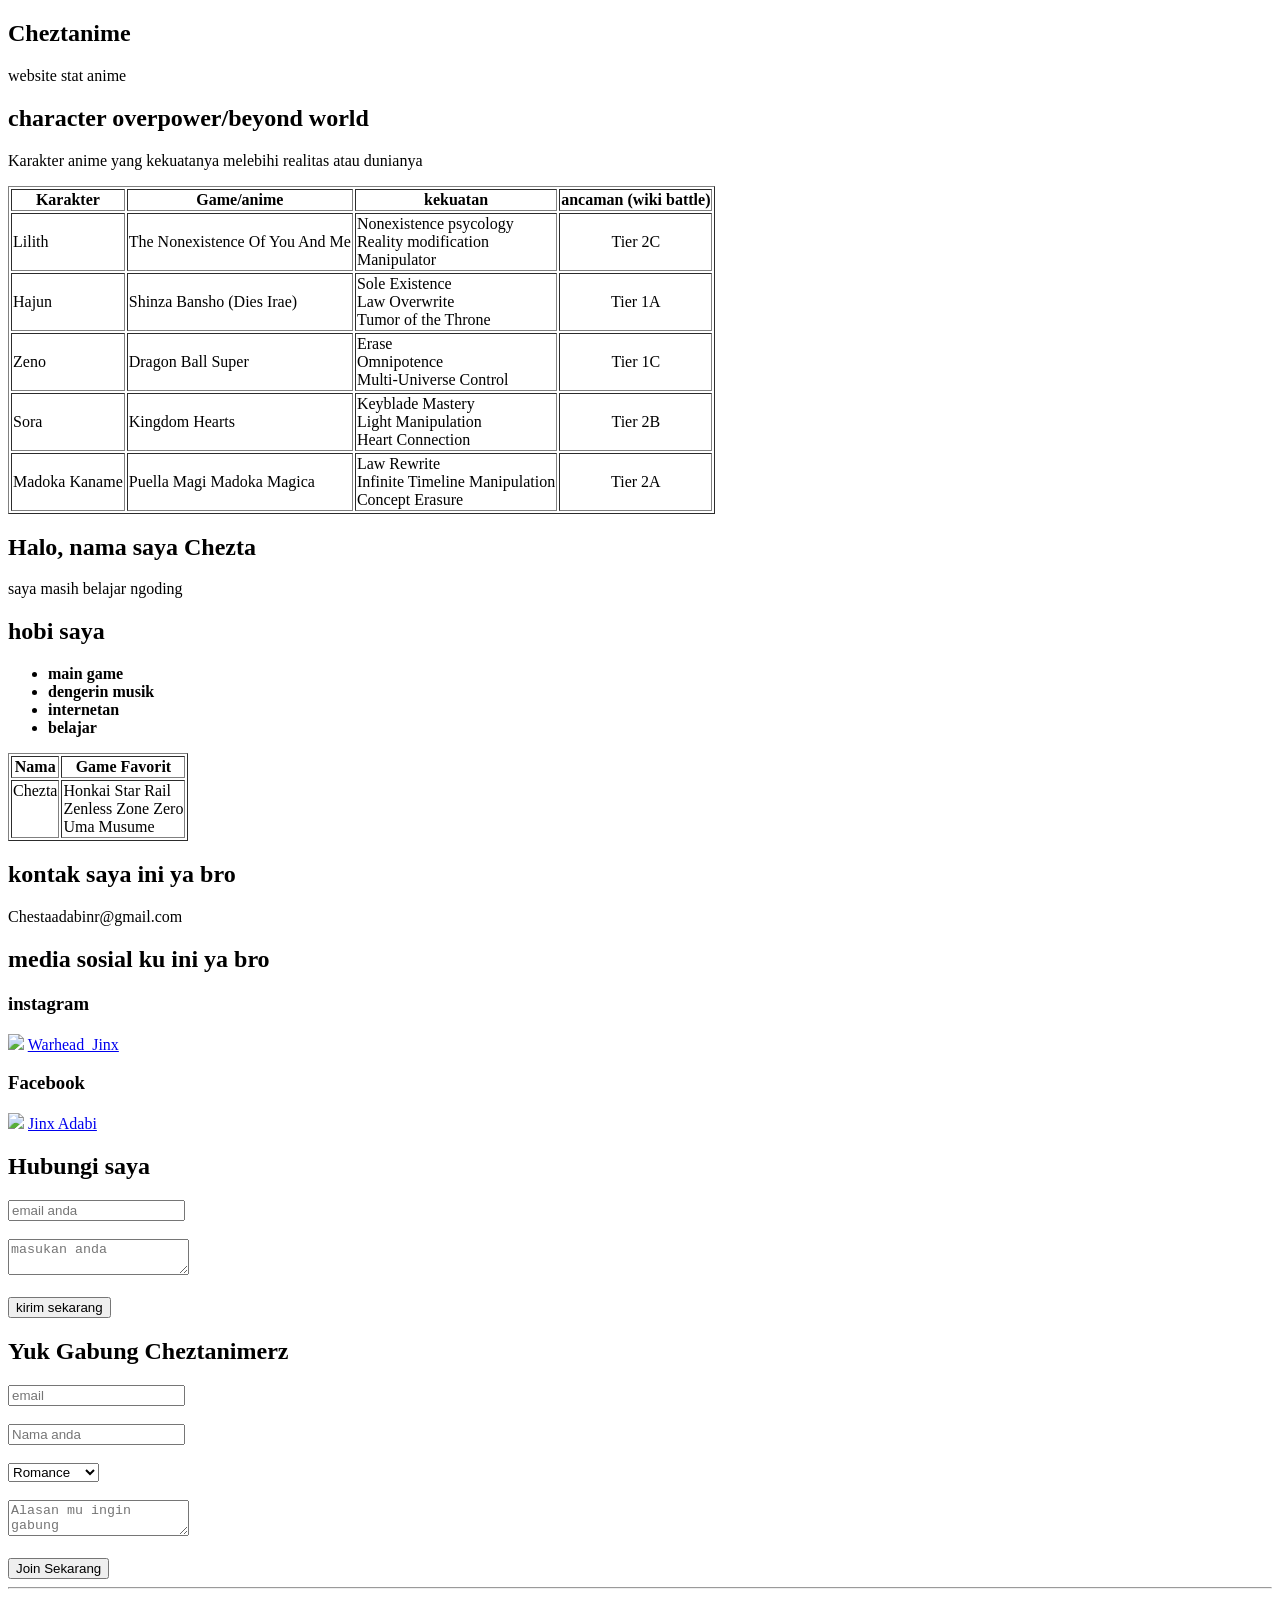
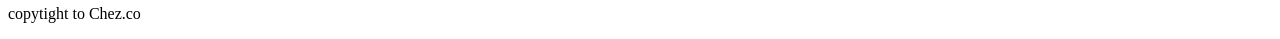
==== cihuy.html @ 6c2f306f "soal latihan cloude" ====
<!DOCTYPE html>
<html lang="en">
<head>
    <meta charset="UTF-8">
    <meta name="viewport" content="width=device-width, initial-scale=1.0">
    <title>Cheztanime</title>
</head>
<body>
    <!-- section 1 header-->
     <section><h1>Cheztanime</h1>
    <p>website stat anime</p>
    </section>
    <!-- section 2 Tier Karakter-->
     <section>
    <h2>character overpower/beyond world</h2>
    <p>Karakter anime yang kekuatanya melebihi realitas atau dunianya</p>
    <table border="1">
        <tr>
            <th>Karakter</th>
            <th>Game/anime</th>
            <th>kekuatan</th>
            <th>ancaman (wiki battle)</th>
        </tr>
        <tr>
            <td>Lilith</td>
            <td>The Nonexistence Of You And Me </td>
            <td>Nonexistence psycology <br>
            Reality modification <br>
            Manipulator </td>
            <td valign="middle" align="center">Tier 2C </td>
        </tr>
        <tr>
            <td>Hajun</td>
            <td>Shinza Bansho (Dies Irae)</td>
            <td>Sole Existence <br>
            Law Overwrite <br>
            Tumor of the Throne </td>
            <td valign="middle" align="center">Tier 1A </td>
        </tr>
        <tr>
            <td>Zeno</td>
            <td>Dragon Ball Super</td>
            <td>Erase <br>
            Omnipotence <br>
            Multi-Universe Control </td>
            <td valign="middle" align="center">Tier 1C </td>
        </tr>
        <tr>
            <td>Sora</td>
            <td>Kingdom Hearts</td>
            <td>Keyblade Mastery <br>
            Light Manipulation <br>
            Heart Connection </td>
            <td valign="middle" align="center">Tier 2B </td>
        </tr>
        <td>Madoka Kaname</td>
            <td>Puella Magi Madoka Magica</td>
            <td>Law Rewrite <br>
            Infinite Timeline Manipulation <br>
            Concept Erasure </td>
            <td valign="middle" align="center">Tier 2A </td>
     </table>
     </section>
     <!-- section 3 profil gw-->
      <section>
      <h1>Halo, nama saya <strong>Chezta</strong></h1>
    <p>saya masih belajar ngoding</p>

    <h2>hobi saya</h2>
    <ul>
      <li><strong>main game</strong> </li>
      <li><strong>dengerin musik</strong> </li>
      <li><Strong>internetan</Strong> </li>
      <li><Strong>belajar</Strong> </li>
    </ul>
    <table border="1">
      <tr> 
        <th>Nama</th>
        <th>Game Favorit</th>
      </tr>
      <tr>
        <td valign="top">Chezta</td>
        <td>
          Honkai Star Rail <br>
          Zenless Zone Zero <br>
          Uma Musume
        </td>
      </tr>
    </table>
    <h2>kontak saya ini ya bro</h2>
    <p>Chestaadabinr@gmail.com</p>

    <h2>media sosial ku ini ya bro</h2>

    <h3>instagram</h3>
    <p>
      <img src="https://img.icons8.com/color/48/instagram-new.png" width="20">
      <a href="https://www.instagram.com/warhead_sinz/?theme=dark" target="_blank">Warhead_Jinx</a>
    </p>

    <h3>Facebook</h3>
    <p>
      <img src="https://img.icons8.com/color/48/facebook.png" width="20">
      <a href="https://www.facebook.com/profile.php?id=100091739142949" target="_blank">Jinx Adabi</a>
    </p>
    <h2>Hubungi saya</h2>
    <input type="text" placeholder="email anda"> <br><br>
    <textarea placeholder="masukan anda"></textarea><br><br>
    <button>kirim sekarang</button>
    </section>
    <!-- section 4 Join community-->
     <section>
     <h2>Yuk Gabung Cheztanimerz</h2>
     <input type="text" placeholder="email"> <br><br>
     <input type="text" placeholder="Nama anda"> <br><br>
     <select> 
        <option>Romance</option>
        <option>Action</option>
        <option>Slice of Life</option>
        <option>mystery</option>
        <option>Ecchi</option>
    </select> <br><br>
    <textarea placeholder="Alasan mu ingin gabung"></textarea><br><br>
    <button>Join Sekarang</button>
    </section>
    <!-- section 5 Footer-->
     <hr>
     <p>copytight to Chez.co</p>
</body>
</html>
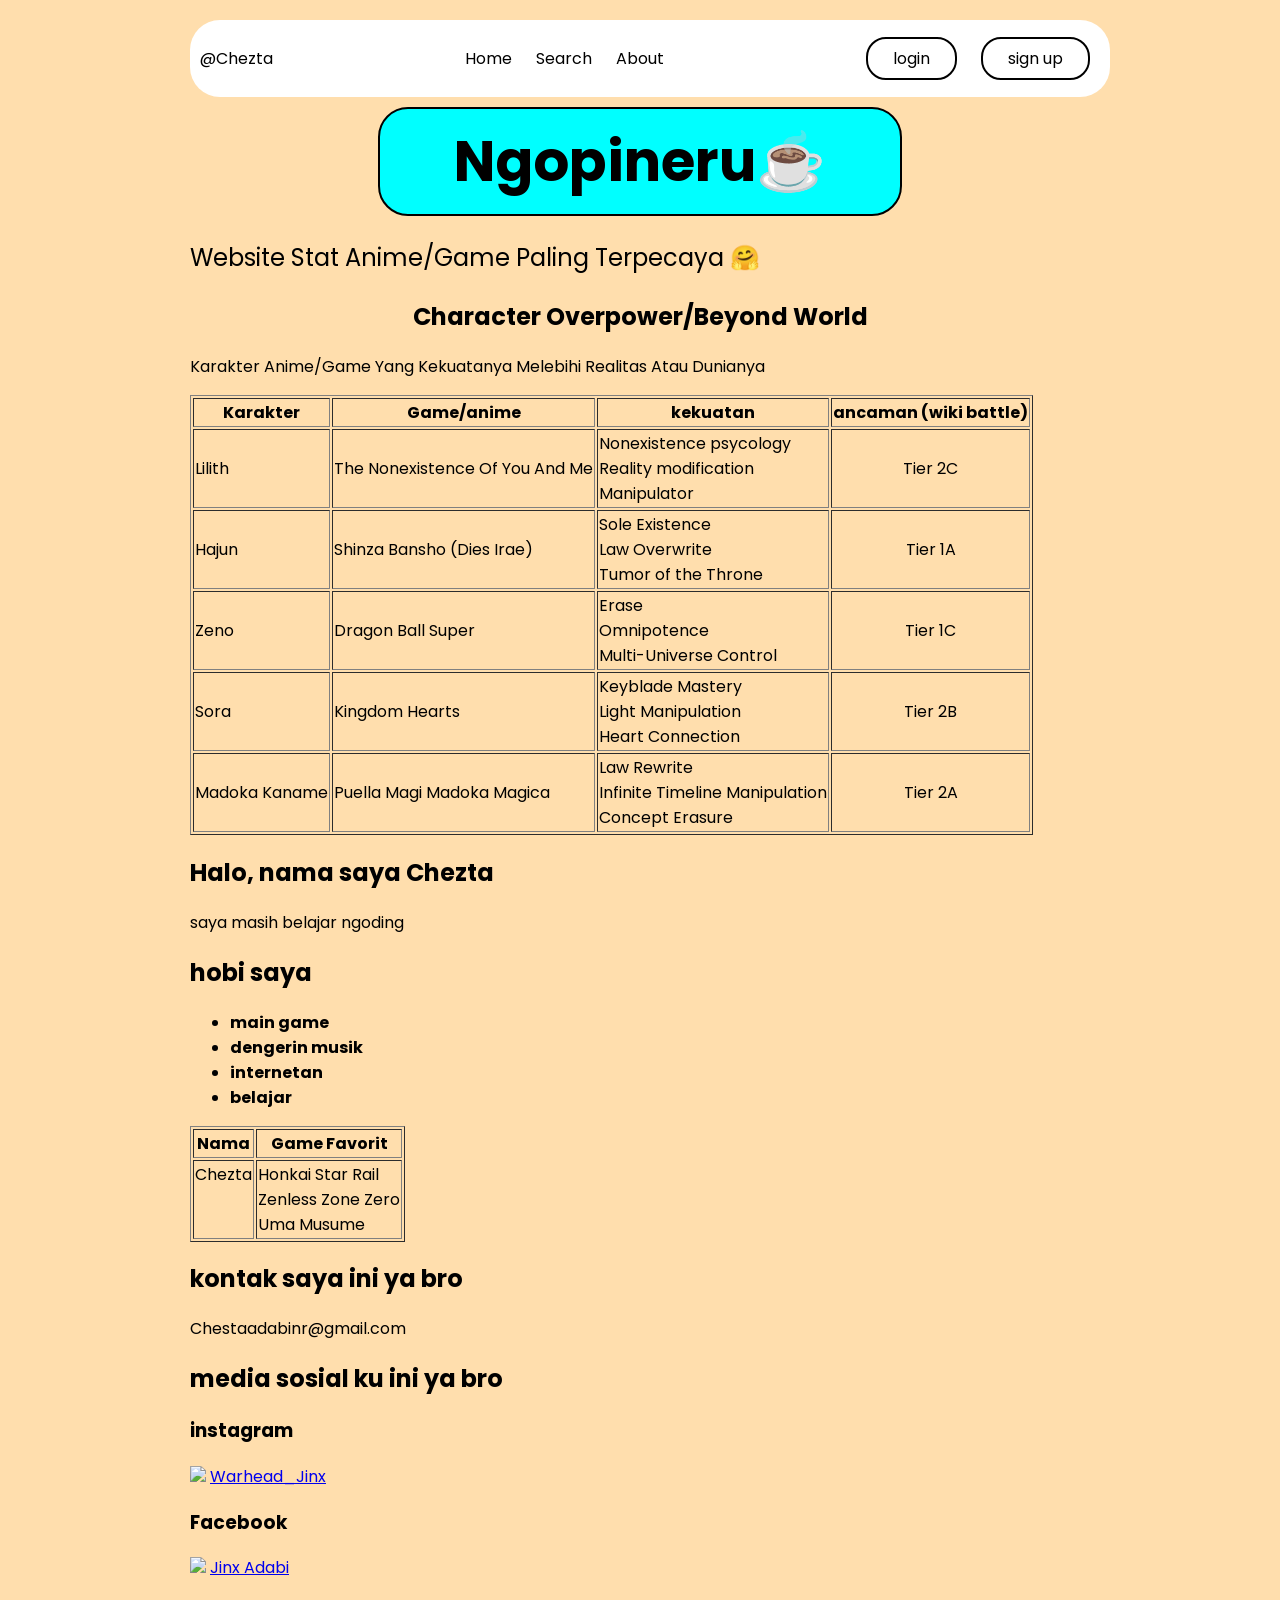
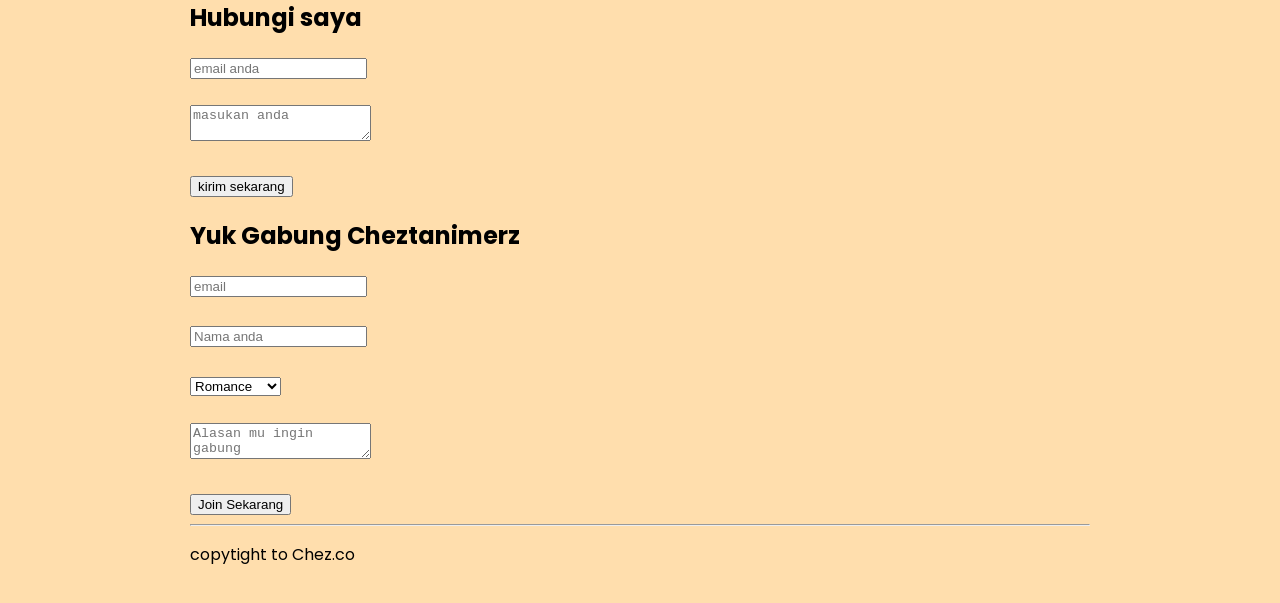
==== commit 06fd3437: "belajar navbar dan css" ====
--- a/cihuy.html
+++ b/cihuy.html
@@ -1,19 +1,37 @@
 <!DOCTYPE html>
 <html lang="en">
 <head>
+  <link rel="stylesheet" href="style.css">
+  <link href="https://fonts.googleapis.com/css2?family=Poppins&display=swap" rel="stylesheet">
     <meta charset="UTF-8">
     <meta name="viewport" content="width=device-width, initial-scale=1.0">
     <title>Cheztanime</title>
 </head>
 <body>
+  <div class="Navbar">
+    <p>@Chezta</p>
+    <div class="nav-menu">
+      <a href="#">Home</a>
+      <a href="#">Search</a>
+      <a href="#">About</a>
+    </div>
+    <div class="nav-button">
+      <a href="#">login</a>
+      <a href="#">sign up</a>
+    </div>
+  </div>
+
+  
     <!-- section 1 header-->
-     <section><h1>Cheztanime</h1>
-    <p>website stat anime</p>
+     <section>
+      <h1 class="Judul-atas">Ngopineru☕</h1>
+    <p class="deskripsi-website">Website Stat Anime/Game Paling Terpecaya 🤗</p>
     </section>
     <!-- section 2 Tier Karakter-->
      <section>
-    <h2>character overpower/beyond world</h2>
-    <p>Karakter anime yang kekuatanya melebihi realitas atau dunianya</p>
+  <div>
+    <h2 class="deskripsi-isi">Character Overpower/Beyond World</h2>
+    <p>Karakter Anime/Game Yang Kekuatanya Melebihi Realitas Atau Dunianya</p>
     <table border="1">
         <tr>
             <th>Karakter</th>
@@ -53,13 +71,16 @@
             Heart Connection </td>
             <td valign="middle" align="center">Tier 2B </td>
         </tr>
+        <tr>
         <td>Madoka Kaname</td>
             <td>Puella Magi Madoka Magica</td>
             <td>Law Rewrite <br>
             Infinite Timeline Manipulation <br>
             Concept Erasure </td>
             <td valign="middle" align="center">Tier 2A </td>
+       </tr>
      </table>
+  </div>
      </section>
      <!-- section 3 profil gw-->
       <section>
@@ -126,5 +147,6 @@
     <!-- section 5 Footer-->
      <hr>
      <p>copytight to Chez.co</p>
+
 </body>
 </html>
--- a/style.css
+++ b/style.css
@@ -0,0 +1,67 @@
+.Navbar {
+    display: flex;
+    justify-content: space-between;
+    align-items: center;
+    padding: 10px;
+    margin-bottom: 10px;
+    background-color: rgb(255, 255, 255);
+    border-radius: 30px;
+    width: 900px;
+
+}
+.nav-menu a {
+    text-decoration: none;
+    margin: 0 10px;
+    color: black;
+}
+.nav-menu a:hover {
+    background-color: #9e9b9b
+}
+.nav-menu a:active {
+    background-color: rgb(100, 100, 100);
+    border-radius: 10px;
+}
+.nav-button a {
+    text-decoration: none;
+    color: black;
+    margin: 0px 10px;
+    border-radius: 20px;
+    padding: 8px 25px;
+    border: solid black 2px;
+}
+.nav-button a:hover {
+    background-color: #9e9b9b
+}
+.nav-button a:active {
+    background-color: rgb(100, 100, 100);
+    border-radius: 20px;
+}
+
+.Judul-atas {
+    max-width: 500px;
+    color: rgb(0, 0, 0);
+    margin: 0 auto;
+    padding: 10px;
+    background-color: aqua;
+    border: 2px solid black;
+    border-radius: 30px;
+    text-align: center;
+}
+.deskripsi-isi {
+    text-align: center;
+}
+body {
+    background-color: navajowhite;
+    font-family: poppins, arial;
+    max-width: 900px;
+    margin: 0 auto;
+    padding: 20px;
+
+    
+}
+.Judul-atas {
+        font-size: 56px;
+    }
+.deskripsi-website {
+        font-size: 24px;
+    }
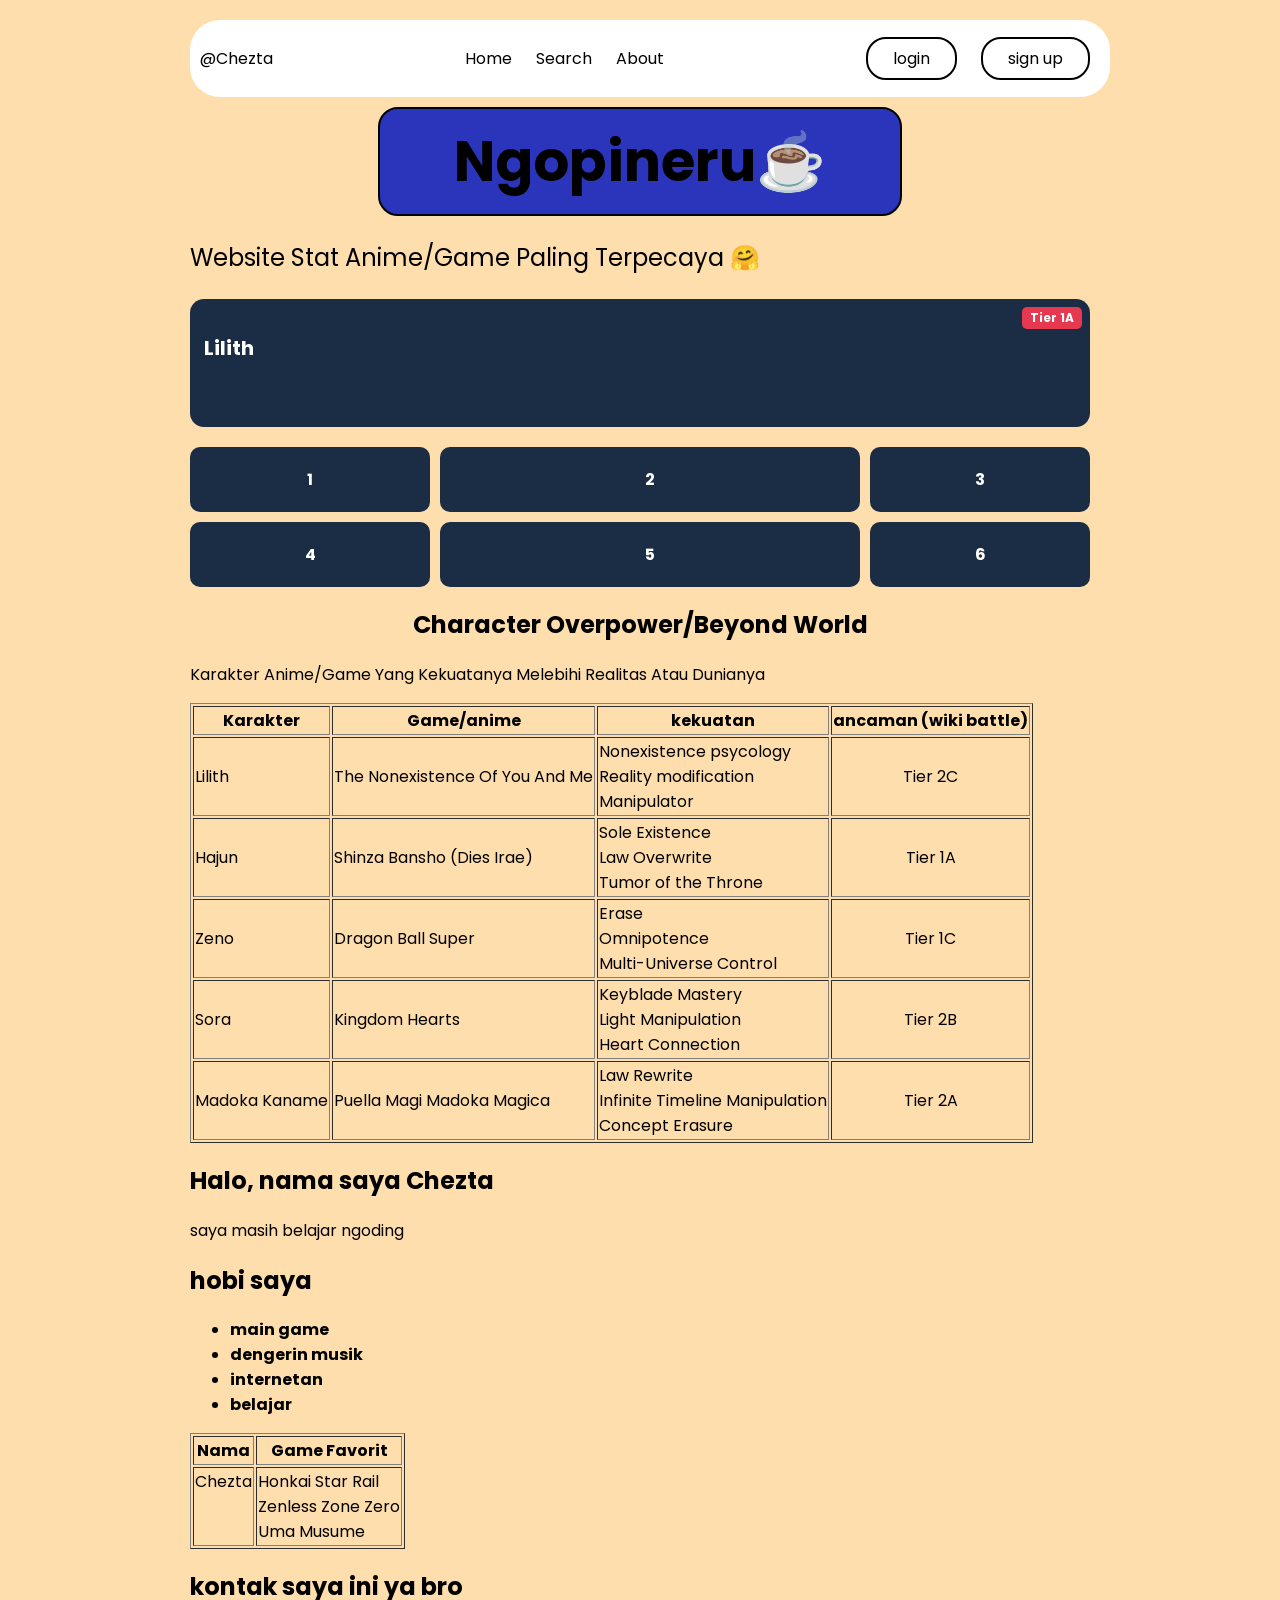
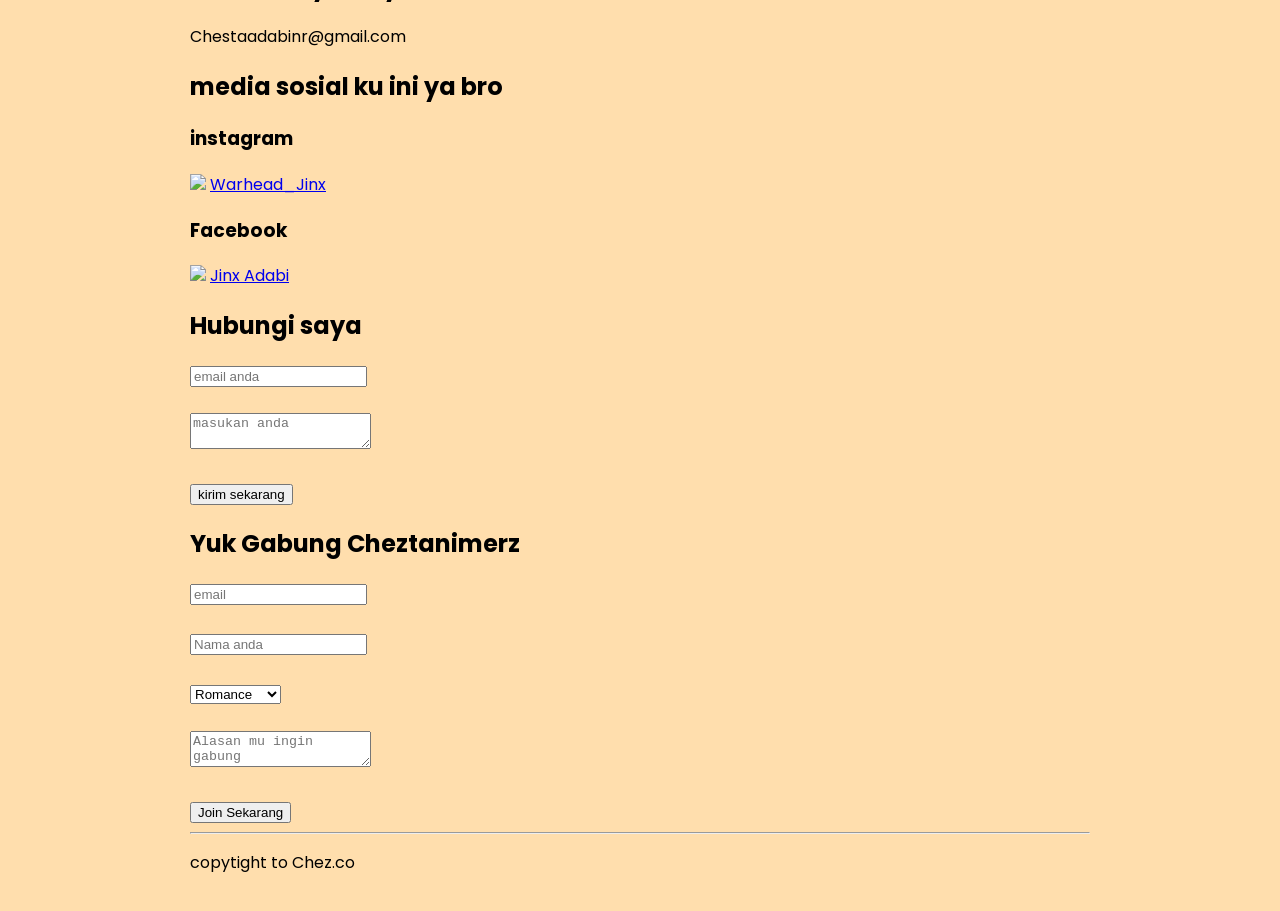
==== commit af5736e3: "layout dan grid" ====
--- a/cihuy.html
+++ b/cihuy.html
@@ -20,15 +20,26 @@
       <a href="#">sign up</a>
     </div>
   </div>
-
-  
     <!-- section 1 header-->
      <section>
       <h1 class="Judul-atas">Ngopineru☕</h1>
     <p class="deskripsi-website">Website Stat Anime/Game Paling Terpecaya 🤗</p>
+    <div class="kartu"> 
+      <p>Lilith</p>
+      <span class="badge">Tier 1A</span>
+    </div>
     </section>
     <!-- section 2 Tier Karakter-->
      <section>
+    <div>
+      <div class="grid-latihan">
+      <div class="grid-item">1</div>
+      <div class="grid-item">2</div>
+      <div class="grid-item">3</div>
+      <div class="grid-item">4</div>
+      <div class="grid-item">5</div>
+      <div class="grid-item">6</div>
+    </div>
   <div>
     <h2 class="deskripsi-isi">Character Overpower/Beyond World</h2>
     <p>Karakter Anime/Game Yang Kekuatanya Melebihi Realitas Atau Dunianya</p>
--- a/style.css
+++ b/style.css
@@ -1,4 +1,24 @@
+:root {
+    --aksen: rgb(43, 53, 187);
+    --radius: 20px;
+}
+.grid-latihan {
+    display: grid;
+    grid-template-columns: 240px 1fr 220px;
+    gap: 10px;
+    margin-top: 20px;
+}
+.grid-item {
+    background-color: #1a2d44;
+    color: white;
+    padding: 20px;
+    border-radius: 10px;
+    text-align: center;
+    font-weight: 700;
+}
 .Navbar {
+    position: sticky;
+    top: 0;
     display: flex;
     justify-content: space-between;
     align-items: center;
@@ -7,6 +27,7 @@
     background-color: rgb(255, 255, 255);
     border-radius: 30px;
     width: 900px;
+    z-index: 999;
 
 }
 .nav-menu a {
@@ -42,11 +63,12 @@
     color: rgb(0, 0, 0);
     margin: 0 auto;
     padding: 10px;
-    background-color: aqua;
+    background-color: var(--aksen);
     border: 2px solid black;
-    border-radius: 30px;
+    border-radius: var(--radius);
     text-align: center;
 }
+
 .deskripsi-isi {
     text-align: center;
 }
@@ -64,4 +86,28 @@
     }
 .deskripsi-website {
         font-size: 24px;
-    }+    }
+.kartu {
+    position: relative;
+    width: auto;
+    height: 100px;
+    background-color: var(--aksen);
+    border-radius: 14px;
+    background-color: #1a2d44;
+    padding: 14px;
+    color: white;
+    font-weight: 700;
+    font-size: 20px;
+    max-width: 900px;
+}
+.badge {
+    position:absolute;
+    top: 8px;
+    right: 8px;
+    background-color: #e63950;
+    color: white;
+    padding: 2px 8px;
+    border-radius: 5px;
+    font-size: 12px;
+    font-weight: 700;
+}
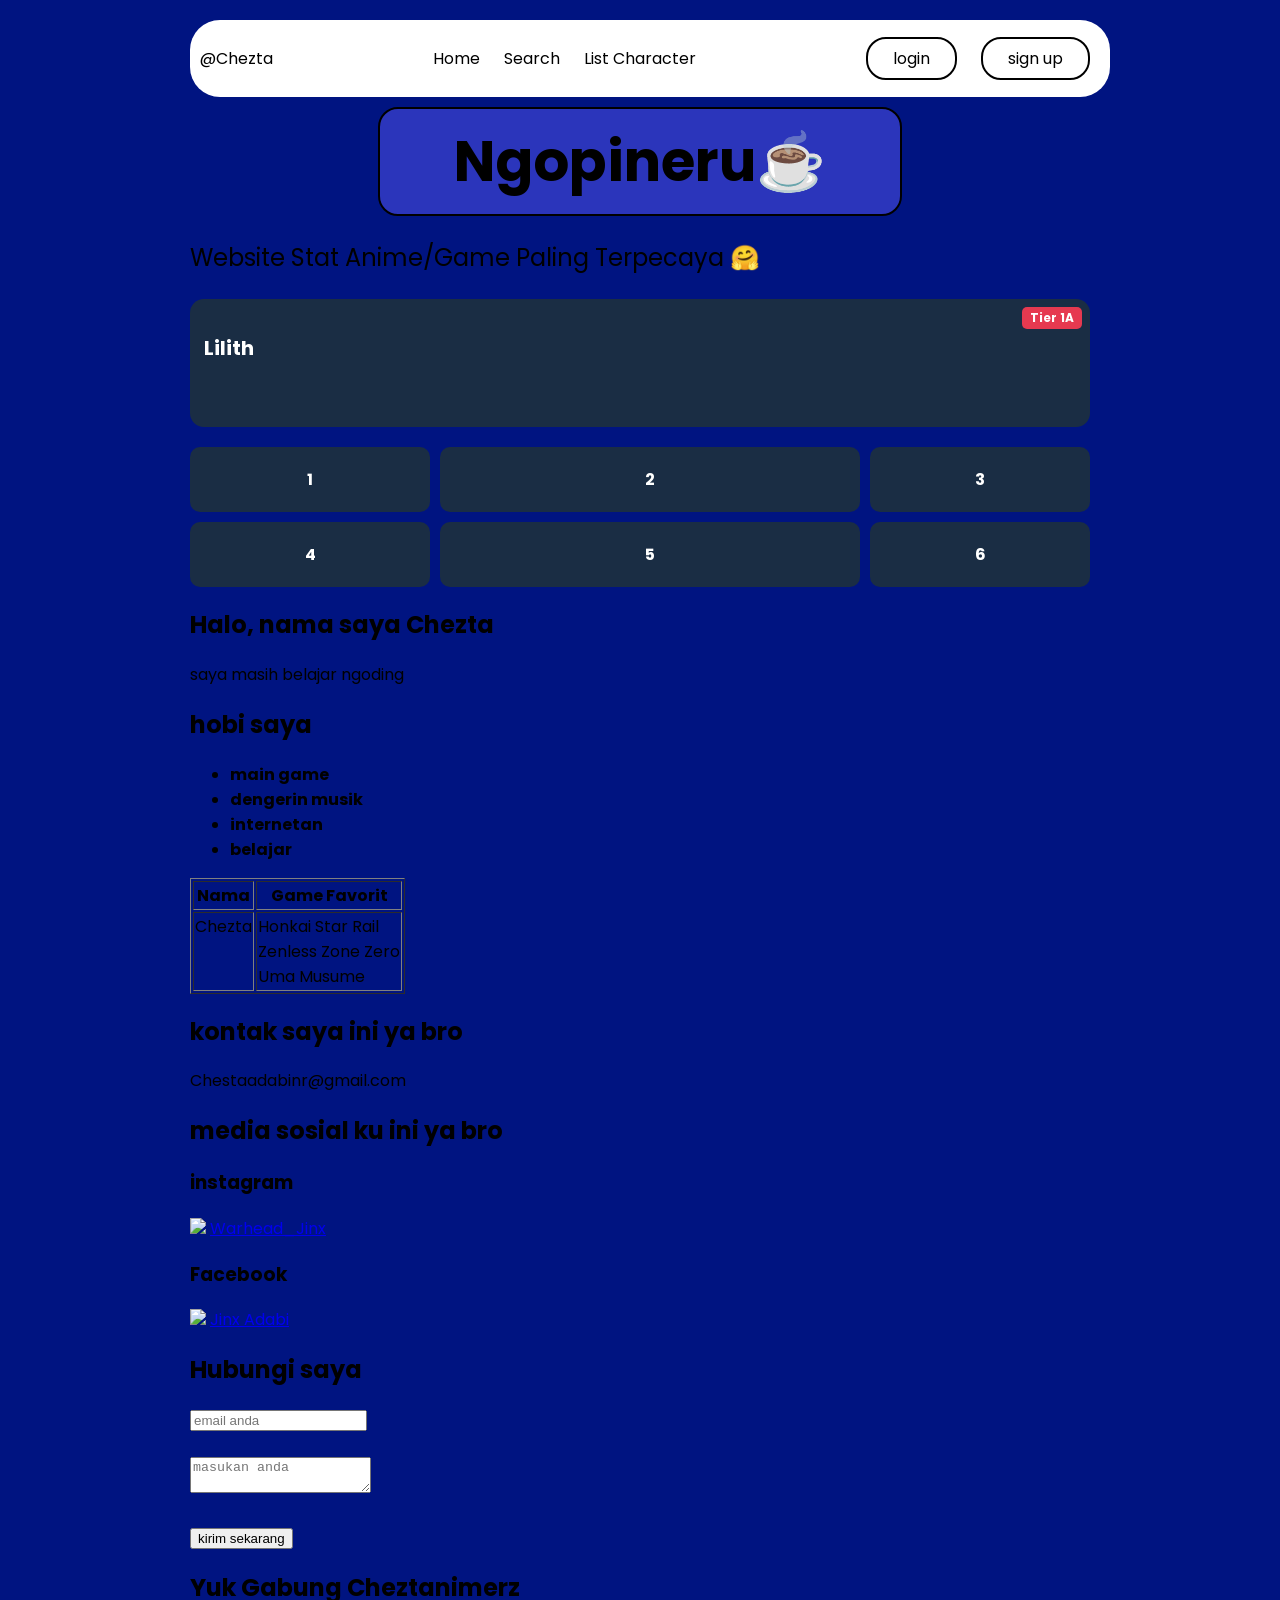
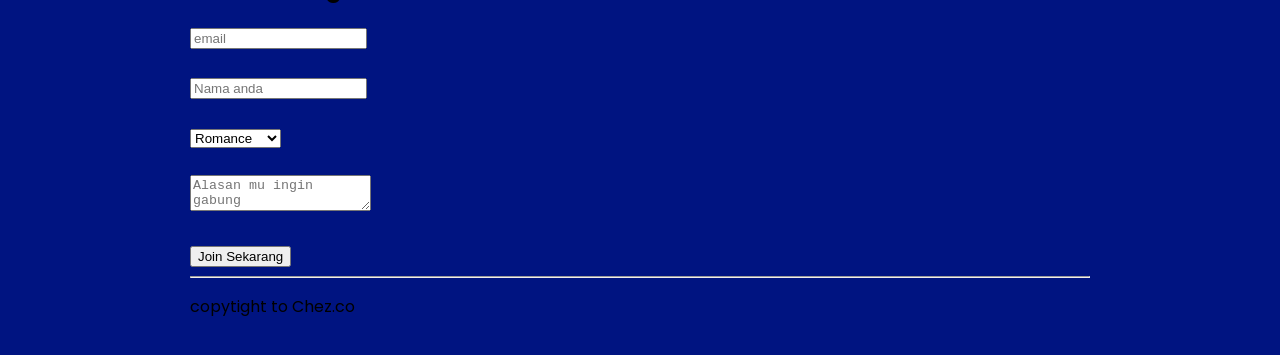
==== commit bec31298: "belajar animasi" ====
--- a/cihuy.html
+++ b/cihuy.html
@@ -13,7 +13,7 @@
     <div class="nav-menu">
       <a href="#">Home</a>
       <a href="#">Search</a>
-      <a href="#">About</a>
+      <a href="table.html">List Character</a>
     </div>
     <div class="nav-button">
       <a href="#">login</a>
@@ -40,58 +40,6 @@
       <div class="grid-item">5</div>
       <div class="grid-item">6</div>
     </div>
-  <div>
-    <h2 class="deskripsi-isi">Character Overpower/Beyond World</h2>
-    <p>Karakter Anime/Game Yang Kekuatanya Melebihi Realitas Atau Dunianya</p>
-    <table border="1">
-        <tr>
-            <th>Karakter</th>
-            <th>Game/anime</th>
-            <th>kekuatan</th>
-            <th>ancaman (wiki battle)</th>
-        </tr>
-        <tr>
-            <td>Lilith</td>
-            <td>The Nonexistence Of You And Me </td>
-            <td>Nonexistence psycology <br>
-            Reality modification <br>
-            Manipulator </td>
-            <td valign="middle" align="center">Tier 2C </td>
-        </tr>
-        <tr>
-            <td>Hajun</td>
-            <td>Shinza Bansho (Dies Irae)</td>
-            <td>Sole Existence <br>
-            Law Overwrite <br>
-            Tumor of the Throne </td>
-            <td valign="middle" align="center">Tier 1A </td>
-        </tr>
-        <tr>
-            <td>Zeno</td>
-            <td>Dragon Ball Super</td>
-            <td>Erase <br>
-            Omnipotence <br>
-            Multi-Universe Control </td>
-            <td valign="middle" align="center">Tier 1C </td>
-        </tr>
-        <tr>
-            <td>Sora</td>
-            <td>Kingdom Hearts</td>
-            <td>Keyblade Mastery <br>
-            Light Manipulation <br>
-            Heart Connection </td>
-            <td valign="middle" align="center">Tier 2B </td>
-        </tr>
-        <tr>
-        <td>Madoka Kaname</td>
-            <td>Puella Magi Madoka Magica</td>
-            <td>Law Rewrite <br>
-            Infinite Timeline Manipulation <br>
-            Concept Erasure </td>
-            <td valign="middle" align="center">Tier 2A </td>
-       </tr>
-     </table>
-  </div>
      </section>
      <!-- section 3 profil gw-->
       <section>
--- a/style.css
+++ b/style.css
@@ -15,6 +15,13 @@
     border-radius: 10px;
     text-align: center;
     font-weight: 700;
+    transition: transform 0.3, background-color 0.3s;
+    
+}
+.grid-item:hover {
+    background-color: #e63950;
+    transform: translateY(-8px);
+
 }
 .Navbar {
     position: sticky;
@@ -73,13 +80,16 @@
     text-align: center;
 }
 body {
-    background-color: navajowhite;
+    background-color: rgb(0, 20, 129);
     font-family: poppins, arial;
     max-width: 900px;
     margin: 0 auto;
     padding: 20px;
 
     
+}
+.kartu:hover {
+    transform: scale(1.2) translateY(-8px);
 }
 .Judul-atas {
         font-size: 56px;
@@ -99,6 +109,7 @@
     font-weight: 700;
     font-size: 20px;
     max-width: 900px;
+    transition: 0.3s;
 }
 .badge {
     position:absolute;
